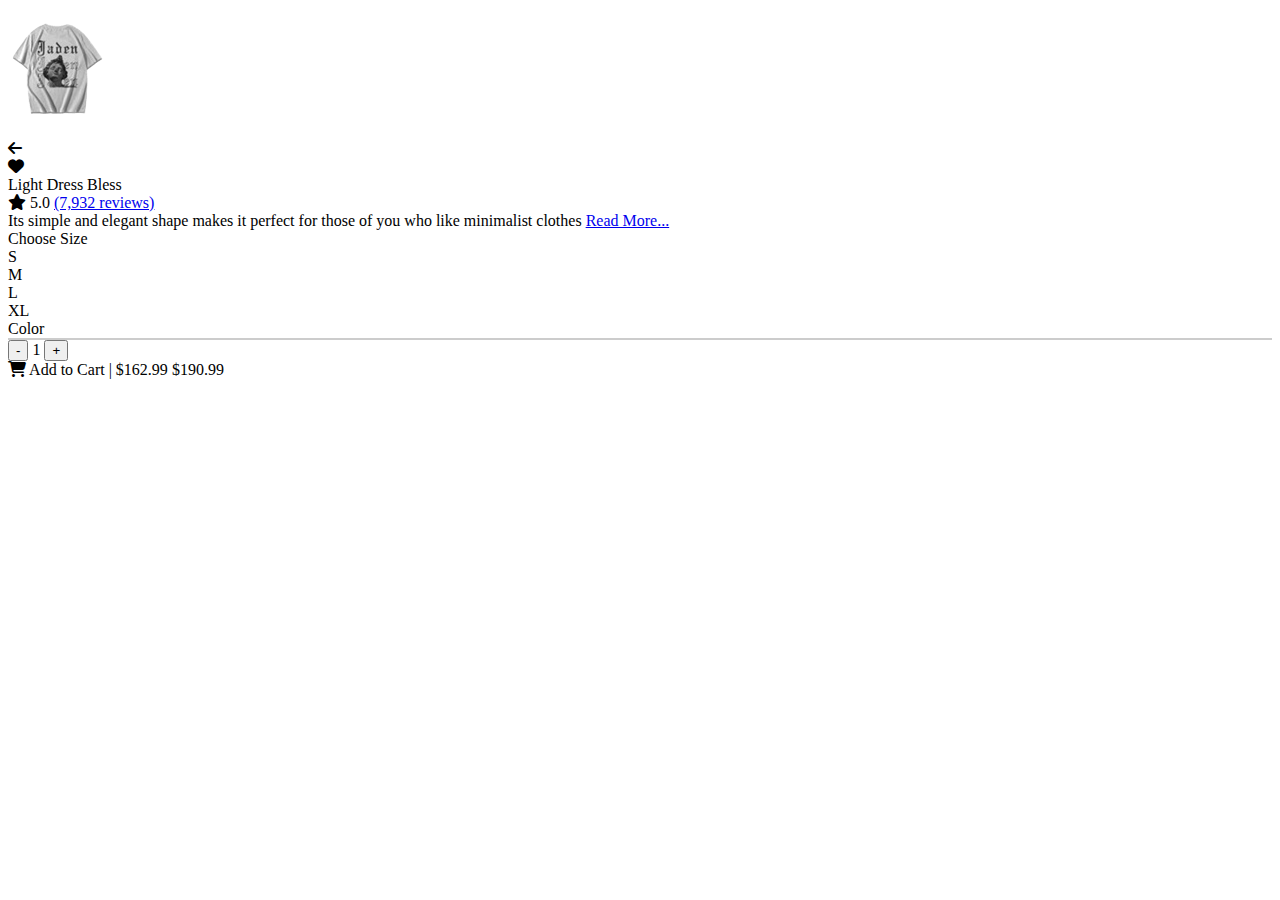
==== src/views/detail.html @ 3361e226 "feat: :lipstick: Hice el html" ====
<!DOCTYPE html>
<html lang="en">
<head>
    <meta charset="UTF-8">
    <meta name="viewport" content="width=device-width, initial-scale=1.0">
    <link rel="stylesheet" href="../css/detail.css">
    <link rel="stylesheet" href="https://cdnjs.cloudflare.com/ajax/libs/font-awesome/6.7.2/css/all.min.css" integrity="sha512-Evv84Mr4kqVGRNSgIGL/F/aIDqQb7xQ2vcrdIwxfjThSH8CSR7PBEakCr51Ck+w+/U6swU2Im1vVX0SVk9ABhg==" crossorigin="anonymous" referrerpolicy="no-referrer" />
    <title>Detail</title>
</head>
<body>
    <div class="container">
        <div class="image-container">
            <img src="../stora/img/camisa recortada.png" alt="Producto" class="product-image">
            <div class="back-btn"><i class="fas fa-arrow-left"></i></div>
            <div class="favorite-btn"><i class="fas fa-heart"></i></div>
        </div>
        <!-- Contenido del producto -->
        <div class="content">
            <div class="title">Light Dress Bless</div>

            <div class="rating">
                <i class="fas fa-star"></i>
                <span>5.0</span>
                <a href="#" class="reviews">(7,932 reviews)</a>
            </div>

            <div class="description">
                Its simple and elegant shape makes it perfect for those of you who like minimalist clothes 
                <a href="#">Read More...</a>
            </div>

            <!-- Opciones de talla y color -->
            <div class="options">
                <div class="sizes">
                    <span>Choose Size</span>
                    <div class="size-btn active">S</div>
                    <div class="size-btn">M</div>
                    <div class="size-btn">L</div>
                    <div class="size-btn">XL</div>
                </div>

                <div class="colors">
                    <span>Color</span>
                    <div class="color-btn" style="background: black;"></div>
                    <div class="color-btn active" style="background: gray;"></div>
                    <div class="color-btn" style="background: white; border: 1px solid #ccc;"></div>
                </div>
            </div>

            <!-- Cantidad y botón de carrito -->
            <div class="cart-section">
                <div class="quantity">
                    <button>-</button>
                    <span>1</span>
                    <button>+</button>
                </div>
            </div>

            <div class="cart-btn">
                <i class="fas fa-shopping-cart"></i> 
                Add to Cart | $162.99 <span class="old-price">$190.99</span>
            </div>
        </div>
    </div>

</body>
</html>
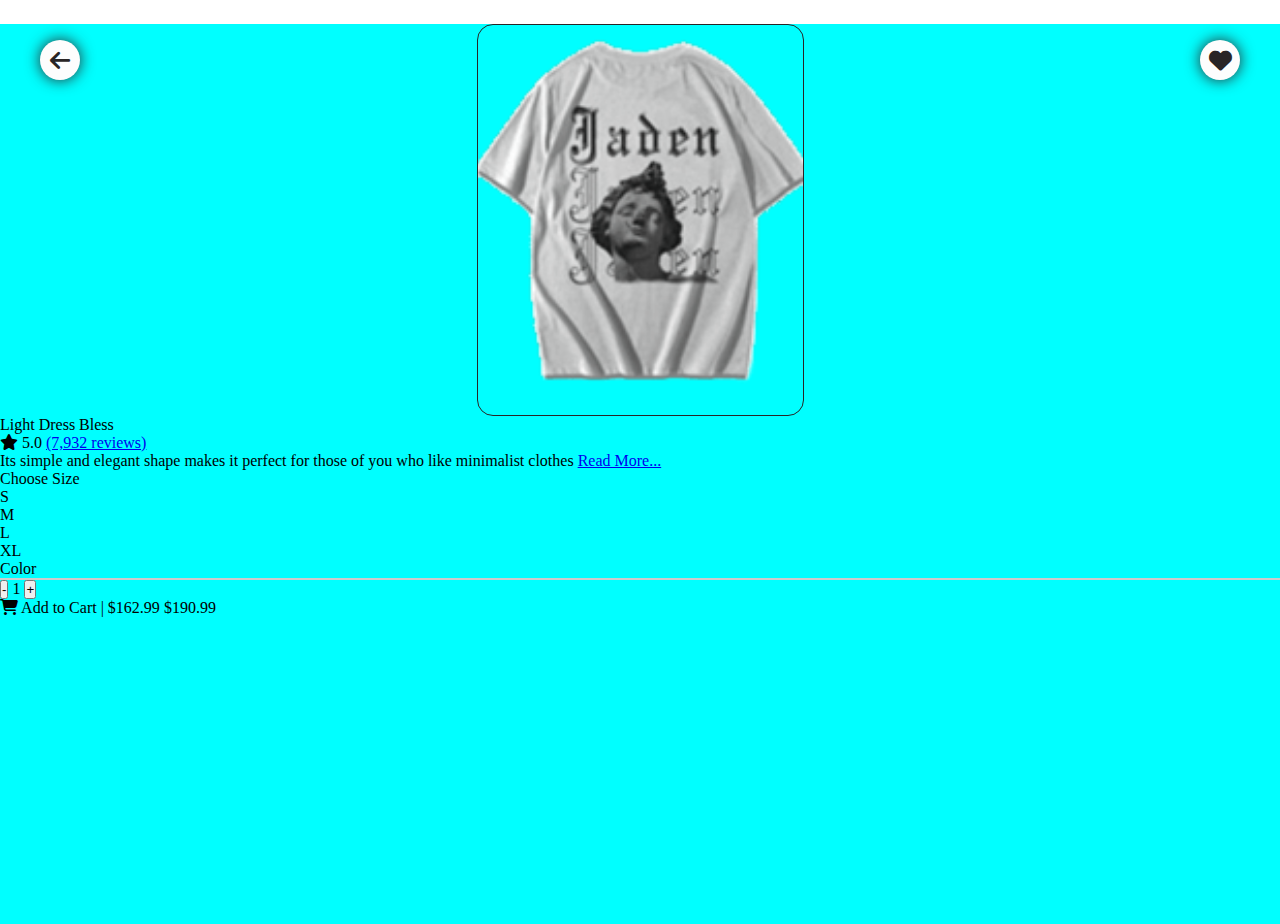
==== commit 0628e91b: "feat: :lipstick: Colocamos la imagen y sus botones" ====
--- a/src/views/detail.html
+++ b/src/views/detail.html
@@ -10,11 +10,10 @@
 <body>
     <div class="container">
         <div class="image-container">
-            <img src="../stora/img/camisa recortada.png" alt="Producto" class="product-image">
+            <img src="../stora/img/camisa (2) recortado.png" alt="Producto" class="product-image">
             <div class="back-btn"><i class="fas fa-arrow-left"></i></div>
             <div class="favorite-btn"><i class="fas fa-heart"></i></div>
         </div>
-        <!-- Contenido del producto -->
         <div class="content">
             <div class="title">Light Dress Bless</div>
 
@@ -28,8 +27,6 @@
                 Its simple and elegant shape makes it perfect for those of you who like minimalist clothes 
                 <a href="#">Read More...</a>
             </div>
-
-            <!-- Opciones de talla y color -->
             <div class="options">
                 <div class="sizes">
                     <span>Choose Size</span>
@@ -46,8 +43,6 @@
                     <div class="color-btn" style="background: white; border: 1px solid #ccc;"></div>
                 </div>
             </div>
-
-            <!-- Cantidad y botón de carrito -->
             <div class="cart-section">
                 <div class="quantity">
                     <button>-</button>
--- a/src/css/detail.css
+++ b/src/css/detail.css
@@ -0,0 +1,63 @@
+@import url(../css/variables.css);
+*{
+        padding: 0;
+        margin: 0;
+        box-sizing: border-box;
+
+}
+
+.container {
+    background-color: aqua;
+    width: 100%;
+    height: 100vh;
+}
+.image-container {
+    /* background-color: brown; */
+    display: flex;
+    justify-content: center;
+    align-items: center;
+    margin-top: 24px;
+}
+.image-container img {
+    width: 327px;
+    object-fit: cover;
+    height: 392px;
+    /* background-color: white; */
+    border-radius: 16px;
+    border: 1px solid var(--color-1);
+}
+.back-btn {
+    position: absolute;
+    width: 40px;
+    height: 40px;
+    display: flex;
+    justify-content: center;
+    align-items: center;
+    border-radius: 50%;
+    background-color: var(--color-6);
+    font-size: 23px;
+    top: 40px;
+    left: 40px;
+    box-shadow: 0px 0px 15px var(--color-1);
+    color: var(--color-1);
+}
+.favorite-btn {
+    position: absolute;
+    width: 40px;
+    height: 40px;
+    display: flex;
+    justify-content: center;
+    align-items: center;
+    border-radius: 50%;
+    background-color: var(--color-6);
+    font-size: 23px;
+    top: 40px;
+    right: 40px;
+    box-shadow: 0px 0px 15px var(--color-1);
+    color: var(--color-1);
+}
+.favorite-btn:active {
+    background-color: var(--color-1);
+    color: var(--color-6)
+}
+.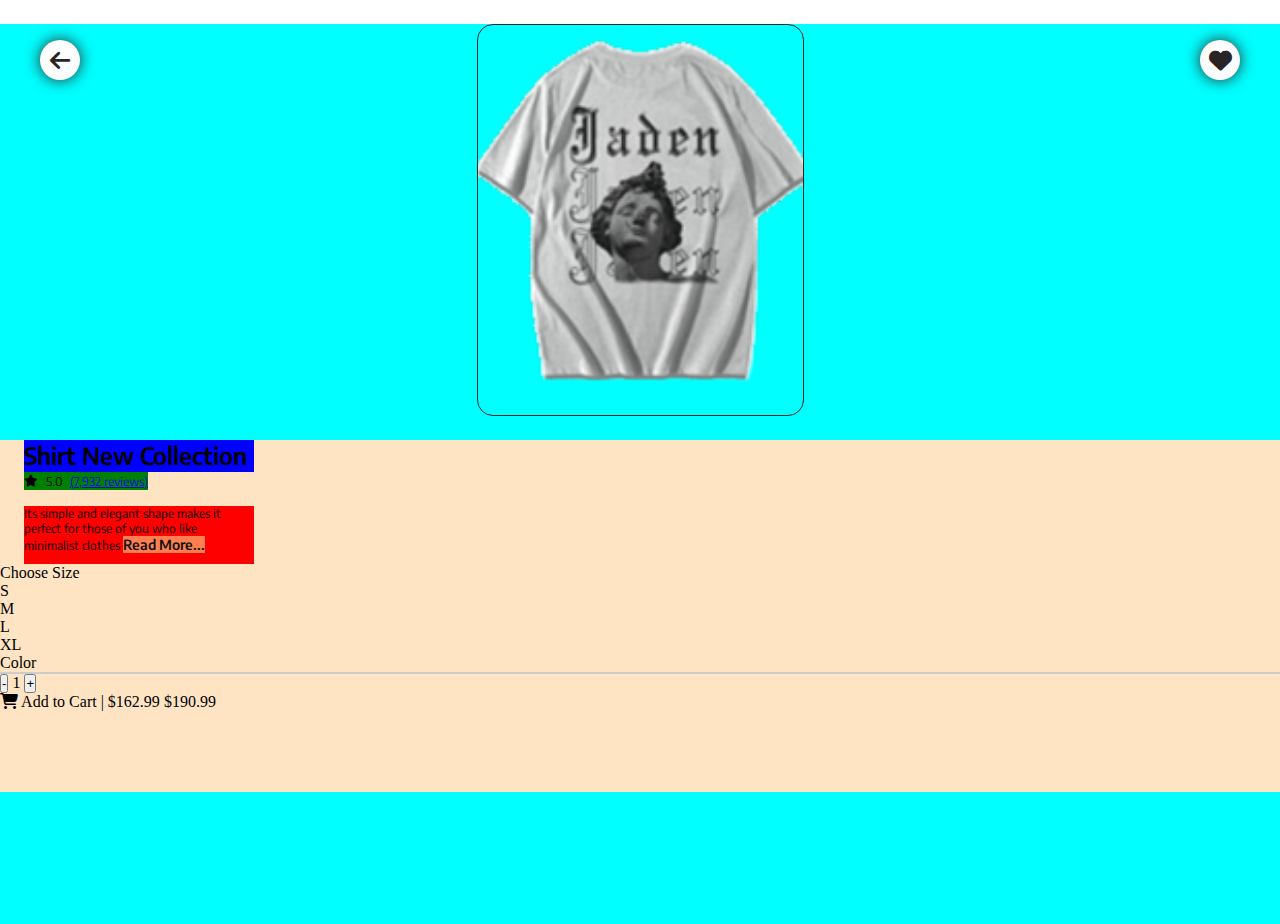
==== commit 50e699fa: "feat: :lipstick: Hicimos el nombre de la prenda y la descripcion" ====
--- a/src/views/detail.html
+++ b/src/views/detail.html
@@ -15,17 +15,16 @@
             <div class="favorite-btn"><i class="fas fa-heart"></i></div>
         </div>
         <div class="content">
-            <div class="title">Light Dress Bless</div>
+            <div class="title">Shirt New Collection</div>
 
             <div class="rating">
                 <i class="fas fa-star"></i>
-                <span>5.0</span>
+                <p>5.0</p>
                 <a href="#" class="reviews">(7,932 reviews)</a>
             </div>
 
             <div class="description">
-                Its simple and elegant shape makes it perfect for those of you who like minimalist clothes 
-                <a href="#">Read More...</a>
+                <p>Its simple and elegant shape makes it perfect for those of you who like minimalist clothes <a href="#">Read More...</a></p>
             </div>
             <div class="options">
                 <div class="sizes">
--- a/src/css/detail.css
+++ b/src/css/detail.css
@@ -60,4 +60,48 @@
     background-color: var(--color-1);
     color: var(--color-6)
 }
-.+.content {
+    background-color: bisque;
+    width: 100%;
+    height: 352px;
+    display: flex;
+    flex-direction: column;
+    margin-top: 24px;
+}
+.title {
+    background-color: blue;
+    width: 230px;
+    height: 32px;
+    margin-left: 24px;
+    font-family: "Encode-Semibold";
+    font-size: 24px;
+}
+.rating {
+    background-color: green;
+    width: 124px;
+    height: 18px;
+    margin-left: 24px;
+    display: flex;
+    justify-content: space-between;
+    align-items: center;
+    font-family: "Encode-Regular";
+    font-size: 12px;
+}
+.description {
+    background-color: red;
+    width: 230px;
+    height: 58px;
+    margin-top: 16px;
+    margin-left: 24px;
+    font-family: "Encode-Regular";
+    font-size: 12px;
+    display: flex;
+    justify-content: left;
+}
+.description a {
+    text-decoration: none;
+    font-family: "Encode-Semibold";
+    font-size: 14px;
+    color: var(--color-7);
+    background-color: coral;    
+}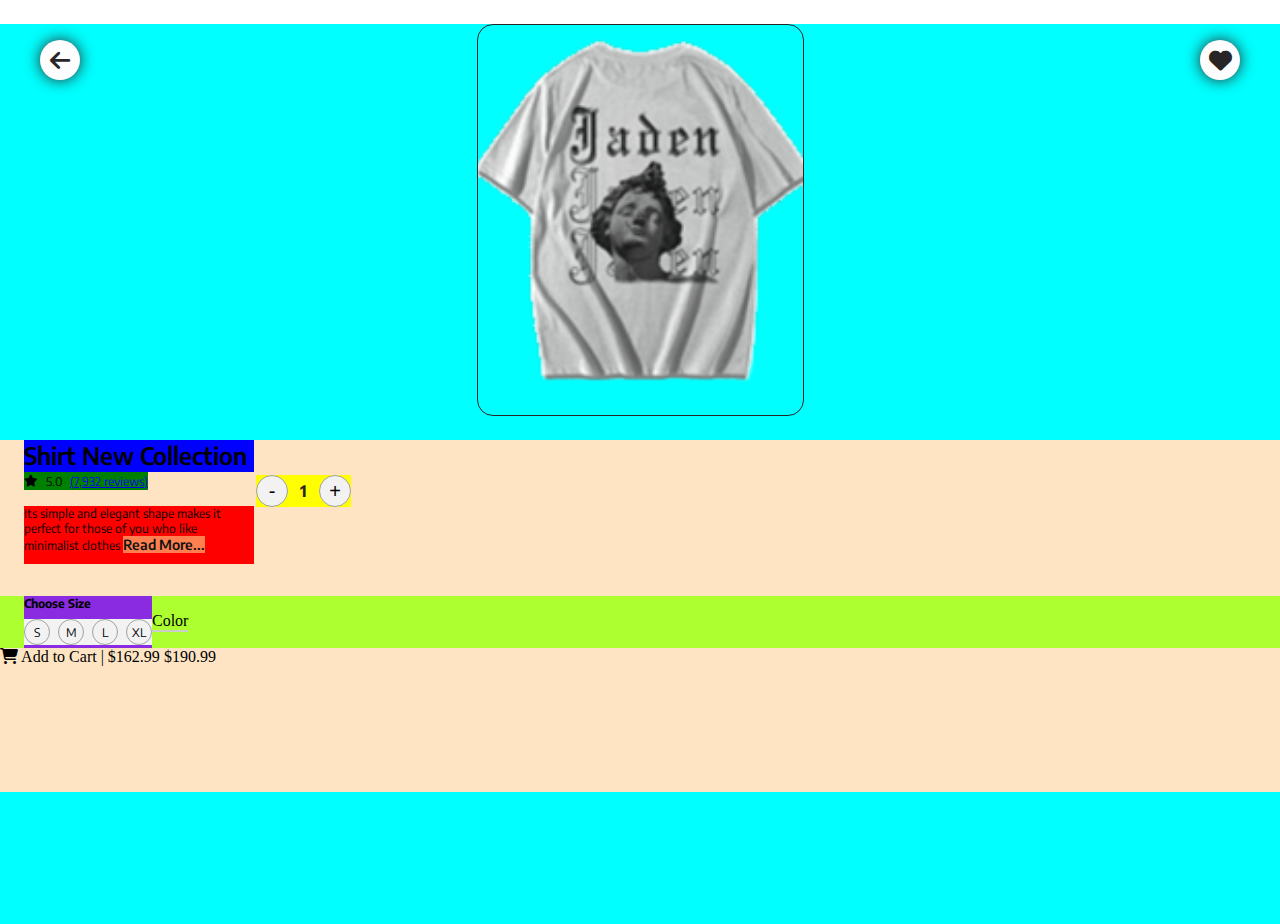
==== commit f953241e: "feat: :lipstick: Colocamos las size" ====
--- a/src/views/detail.html
+++ b/src/views/detail.html
@@ -26,13 +26,19 @@
             <div class="description">
                 <p>Its simple and elegant shape makes it perfect for those of you who like minimalist clothes <a href="#">Read More...</a></p>
             </div>
+            <div class="cart-section">            
+                <button>-</button><p>1</p><button>+</button>
+            </div>
+
             <div class="options">
                 <div class="sizes">
-                    <span>Choose Size</span>
-                    <div class="size-btn active">S</div>
-                    <div class="size-btn">M</div>
-                    <div class="size-btn">L</div>
-                    <div class="size-btn">XL</div>
+                    <p>Choose Size</p>
+                    <div class="buttons">
+                        <div class="size-btn">S</div>
+                        <div class="size-btn">M</div>
+                        <div class="size-btn">L</div>
+                        <div class="size-btn">XL</div>
+                    </div>
                 </div>
 
                 <div class="colors">
@@ -42,14 +48,6 @@
                     <div class="color-btn" style="background: white; border: 1px solid #ccc;"></div>
                 </div>
             </div>
-            <div class="cart-section">
-                <div class="quantity">
-                    <button>-</button>
-                    <span>1</span>
-                    <button>+</button>
-                </div>
-            </div>
-
             <div class="cart-btn">
                 <i class="fas fa-shopping-cart"></i> 
                 Add to Cart | $162.99 <span class="old-price">$190.99</span>
--- a/src/css/detail.css
+++ b/src/css/detail.css
@@ -104,4 +104,71 @@
     font-size: 14px;
     color: var(--color-7);
     background-color: coral;    
-}+}
+.cart-section {
+    background-color: yellow;
+    width: 95px;
+    height: 32px;
+    display: flex;
+    justify-content: space-between;
+    align-items: center;
+    position: absolute;
+    margin-left: 256px;
+    margin-top: 35px;
+}
+.cart-section button {
+    background-color: var(--color-4);
+    width: 32px;
+    height: 32px;
+    border: 1px solid var(--color-3);
+    border-radius: 50%;
+    font-size: 20px;
+}
+.cart-section p {
+    font-family: "Encode-Bold";
+    font-size: 16ṕx;
+    color: var(--color-1);
+}
+.options {
+    background-color: greenyellow;
+    margin-top: 32px;
+    display: flex;
+    justify-content: left;
+    align-items: center;
+    height: 52px;
+}
+.sizes {
+    background-color: blueviolet;
+    width: 128px;
+    height: 52px;
+    margin-left: 24px;
+}
+.sizes p {
+    font-family: "Encode-Bold";
+    font-size: 12px;
+}
+.buttons{
+    margin-top: 8px;
+    background-color: var(--color-4);
+    width: 128px;
+    height: 26px;
+    display: flex;
+    justify-content: space-between;
+    align-items: center;
+}
+.size-btn {
+    display: flex;
+    justify-content: center;
+    align-items: center;
+    background-color: transparent;
+    border: 1px solid var(--color-3);
+    width: 26px;
+    height: 26px;
+    border-radius: 50%;
+    font-family: "Encode-Regular";
+    font-size: 12px;
+}
+.size-btn:hover {
+    background-color: var(--color-1);
+    color: var(--color-6);
+}
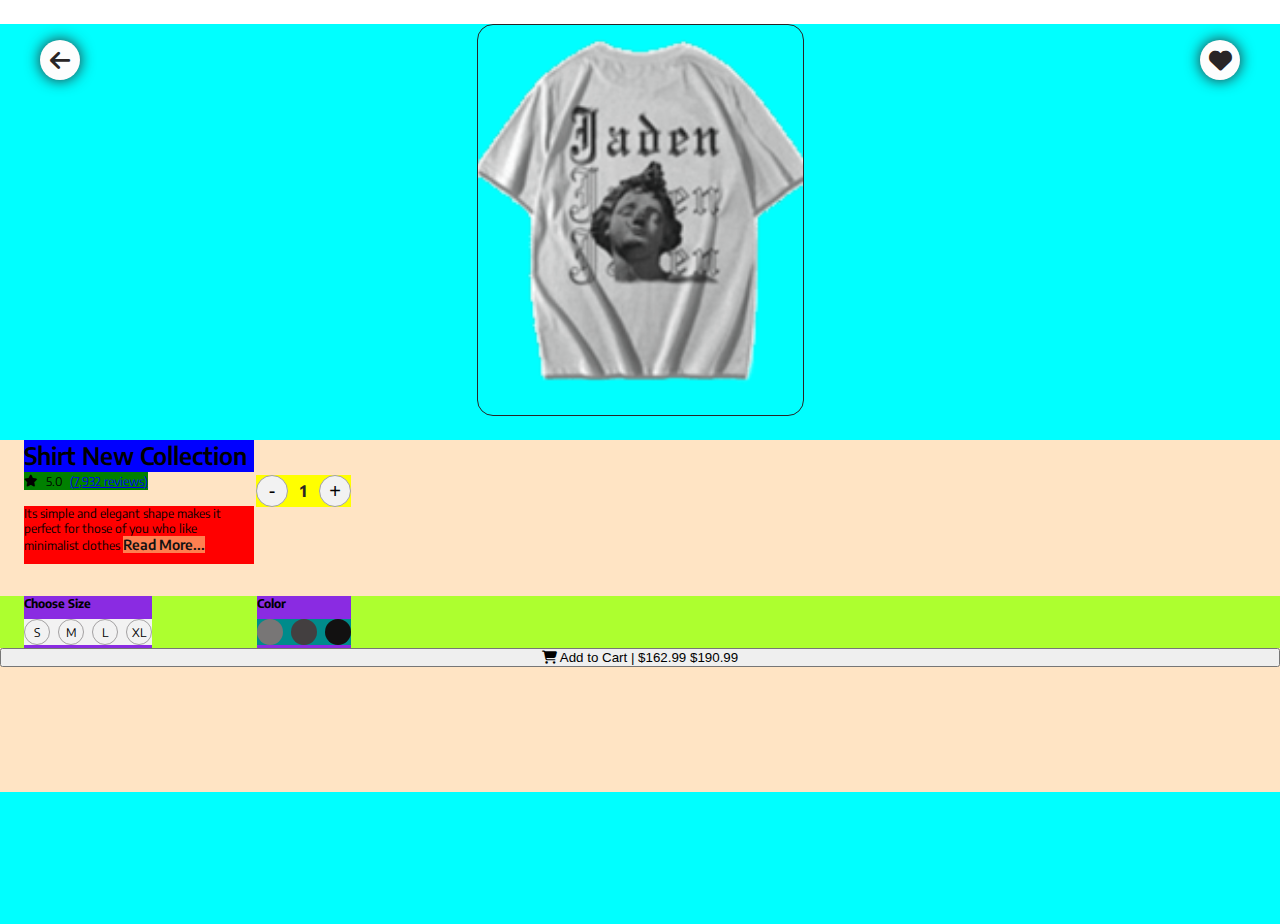
==== commit 7b1b24f2: "feat: :lipstick: Colocamos los colores" ====
--- a/src/views/detail.html
+++ b/src/views/detail.html
@@ -42,16 +42,18 @@
                 </div>
 
                 <div class="colors">
-                    <span>Color</span>
-                    <div class="color-btn" style="background: black;"></div>
-                    <div class="color-btn active" style="background: gray;"></div>
-                    <div class="color-btn" style="background: white; border: 1px solid #ccc;"></div>
+                    <p>Color</p>
+                    <div class="group">
+                        <div class="color-btn" style="background: #787676;"></div>
+                        <div class="color-btn" style="background: #433F40;"></div>
+                        <div class="color-btn" style="background: #121111;"></div>
+                    </div>
                 </div>
             </div>
-            <div class="cart-btn">
-                <i class="fas fa-shopping-cart"></i> 
-                Add to Cart | $162.99 <span class="old-price">$190.99</span>
-            </div>
+            <button class="cart-button">
+                <i class="fas fa-shopping-cart"></i>
+                Add to Cart | <span>$162.99</span> <span class="old-price">$190.99</span>
+            </button>
         </div>
     </div>
 
--- a/src/css/detail.css
+++ b/src/css/detail.css
@@ -172,3 +172,27 @@
     background-color: var(--color-1);
     color: var(--color-6);
 }
+.colors {
+    background-color: blueviolet;
+    width: 94px;
+    height: 52px;
+    margin-left: 105px;
+}
+.colors p {
+    font-family: "Encode-Bold";
+    font-size: 12px;
+}
+.group {
+    background-color:darkcyan;
+    margin-top: 8px;
+    display: flex;
+    justify-content: space-between;
+    align-items: center;
+    width: 94px;
+    height: 26px;
+}
+.color-btn {
+    width: 26px;
+    height: 26px;
+    border-radius: 50%;
+}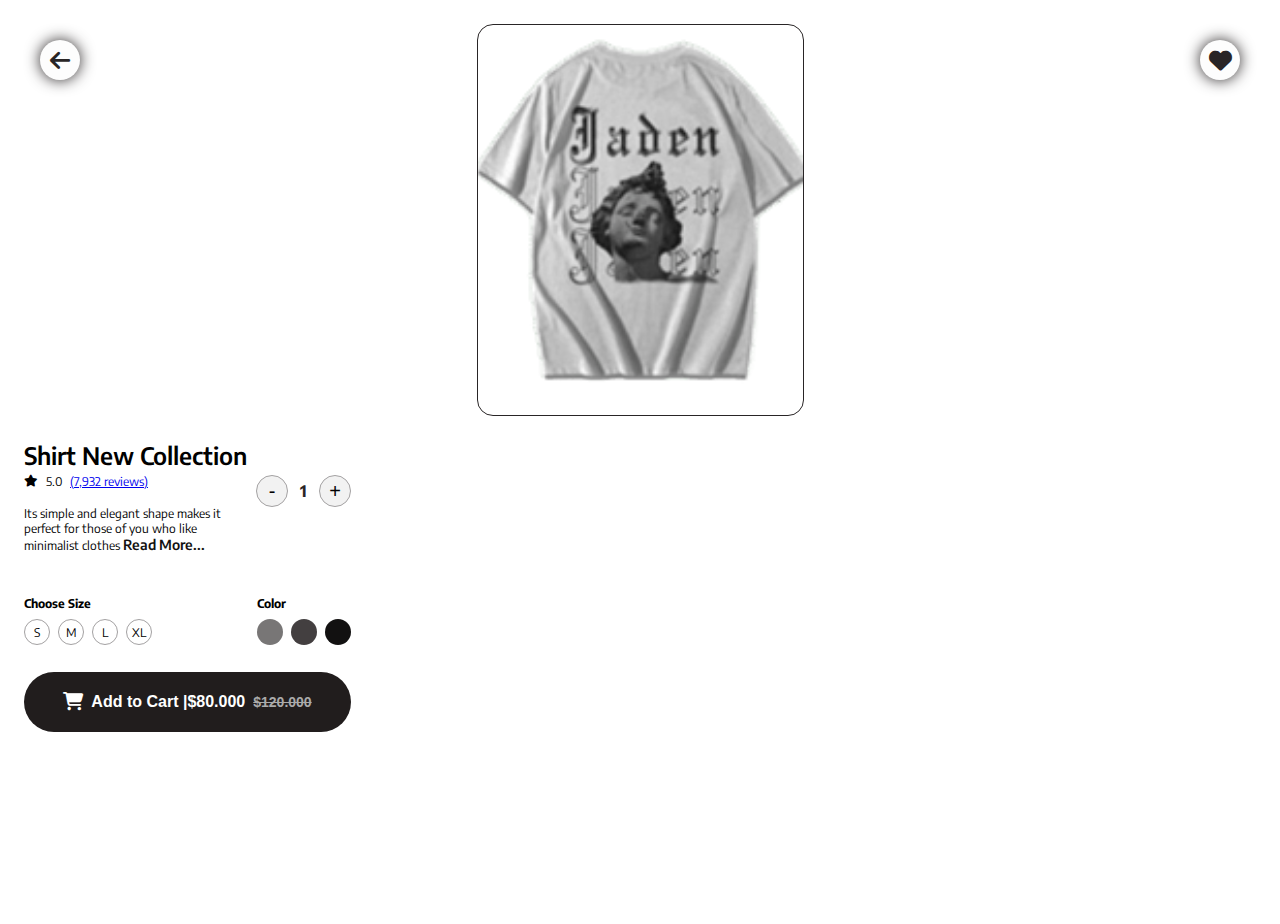
==== commit ad33d161: "feat: :lipstick: Colocamos el boton de agregar y terminamos la pagina" ====
--- a/src/views/detail.html
+++ b/src/views/detail.html
@@ -52,7 +52,7 @@
             </div>
             <button class="cart-button">
                 <i class="fas fa-shopping-cart"></i>
-                Add to Cart | <span>$162.99</span> <span class="old-price">$190.99</span>
+                Add to Cart | <span>$80.000</span> <span class="old-price">$120.000</span>
             </button>
         </div>
     </div>
--- a/src/css/detail.css
+++ b/src/css/detail.css
@@ -7,7 +7,7 @@
 }
 
 .container {
-    background-color: aqua;
+    /* background-color: aqua; */
     width: 100%;
     height: 100vh;
 }
@@ -61,7 +61,7 @@
     color: var(--color-6)
 }
 .content {
-    background-color: bisque;
+    /* background-color: bisque; */
     width: 100%;
     height: 352px;
     display: flex;
@@ -69,7 +69,7 @@
     margin-top: 24px;
 }
 .title {
-    background-color: blue;
+    /* background-color: blue; */
     width: 230px;
     height: 32px;
     margin-left: 24px;
@@ -77,7 +77,7 @@
     font-size: 24px;
 }
 .rating {
-    background-color: green;
+    /* background-color: green; */
     width: 124px;
     height: 18px;
     margin-left: 24px;
@@ -88,7 +88,7 @@
     font-size: 12px;
 }
 .description {
-    background-color: red;
+    /* background-color: red; */
     width: 230px;
     height: 58px;
     margin-top: 16px;
@@ -103,10 +103,10 @@
     font-family: "Encode-Semibold";
     font-size: 14px;
     color: var(--color-7);
-    background-color: coral;    
+    /* background-color: coral;     */
 }
 .cart-section {
-    background-color: yellow;
+    /* background-color: yellow; */
     width: 95px;
     height: 32px;
     display: flex;
@@ -130,7 +130,7 @@
     color: var(--color-1);
 }
 .options {
-    background-color: greenyellow;
+    /* background-color: greenyellow; */
     margin-top: 32px;
     display: flex;
     justify-content: left;
@@ -138,7 +138,7 @@
     height: 52px;
 }
 .sizes {
-    background-color: blueviolet;
+    /* background-color: blueviolet; */
     width: 128px;
     height: 52px;
     margin-left: 24px;
@@ -149,7 +149,7 @@
 }
 .buttons{
     margin-top: 8px;
-    background-color: var(--color-4);
+    /* background-color: var(--color-4); */
     width: 128px;
     height: 26px;
     display: flex;
@@ -173,7 +173,7 @@
     color: var(--color-6);
 }
 .colors {
-    background-color: blueviolet;
+    /* background-color: blueviolet; */
     width: 94px;
     height: 52px;
     margin-left: 105px;
@@ -183,7 +183,7 @@
     font-size: 12px;
 }
 .group {
-    background-color:darkcyan;
+    /* background-color:darkcyan; */
     margin-top: 8px;
     display: flex;
     justify-content: space-between;
@@ -195,4 +195,40 @@
     width: 26px;
     height: 26px;
     border-radius: 50%;
+}
+.cart-button {
+    display: flex;
+    align-items: center;
+    justify-content: center;
+    background-color: #211d1d;
+    color: white;
+    padding: 12px 20px;
+    border-radius: 50px;
+    font-size: 16px;
+    font-weight: bold;
+    border: none;
+    cursor: pointer;
+    margin-left: 24px;
+    margin-top: 24px;
+    width: 327px;
+    height: 60px;
+    position: relative;
+    text-align: center;
+    transition: background 0.3s ease;
+}
+
+.cart-button:hover {
+    background-color: #3a3232;
+}
+
+.cart-button i {
+    margin-right: 8px;
+    font-size: 18px;
+}
+
+.old-price {
+    text-decoration: line-through;
+    color: #aaa;
+    font-size: 14px;
+    margin-left: 8px;
 }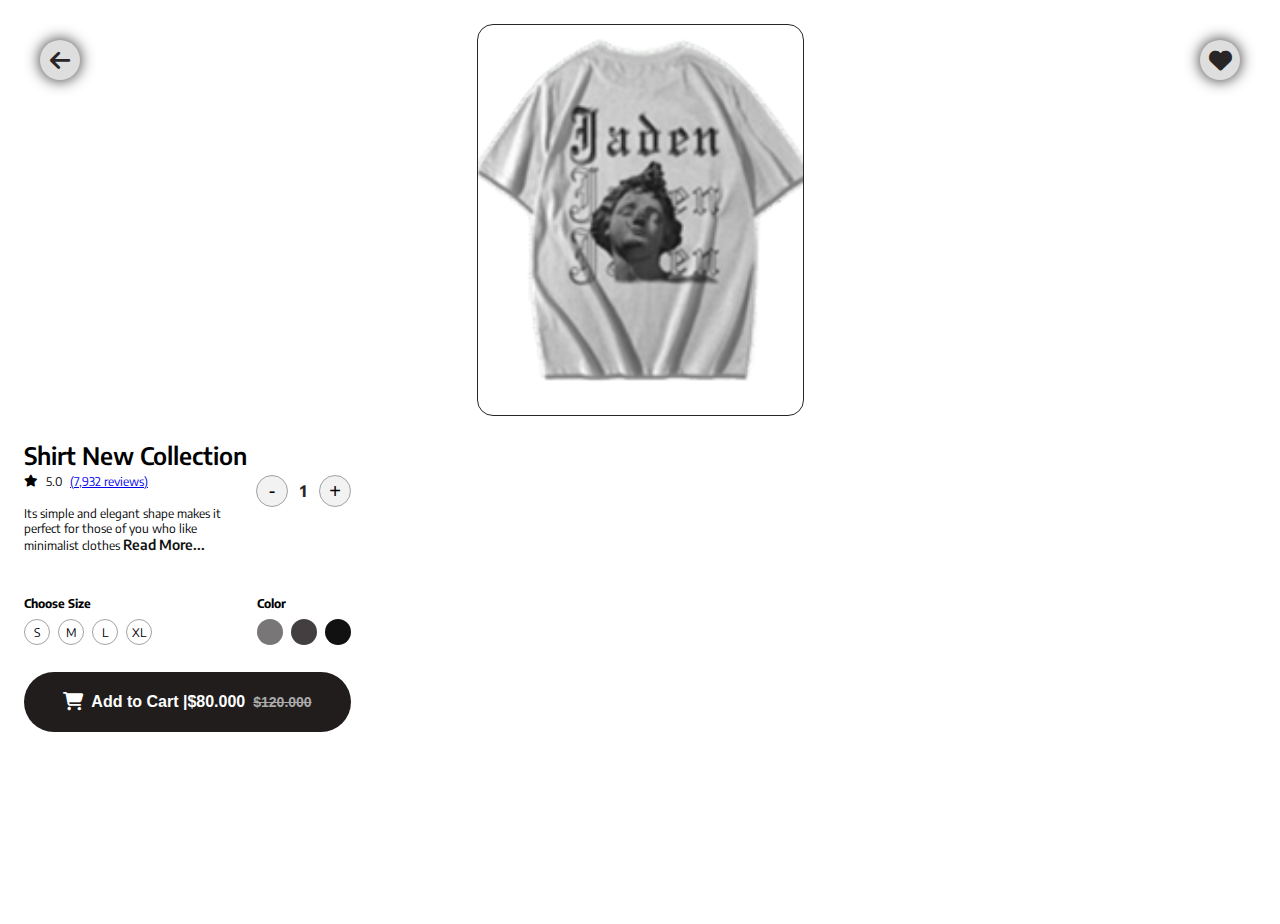
==== commit 2c317570: "chore: :wrench: Se hizo merge y se termina la mayoria solo falta el checkout" ====
--- a/src/views/detail.html
+++ b/src/views/detail.html
@@ -11,12 +11,11 @@
     <div class="container">
         <div class="image-container">
             <img src="../stora/img/camisa (2) recortado.png" alt="Producto" class="product-image">
-            <div class="back-btn"><i class="fas fa-arrow-left"></i></div>
+            <a href="../views/pag1.html"><div class="back-btn"><i class="fas fa-arrow-left"></i></div></a>
             <div class="favorite-btn"><i class="fas fa-heart"></i></div>
         </div>
         <div class="content">
             <div class="title">Shirt New Collection</div>
-
             <div class="rating">
                 <i class="fas fa-star"></i>
                 <p>5.0</p>
--- a/src/css/detail.css
+++ b/src/css/detail.css
@@ -86,6 +86,7 @@
     align-items: center;
     font-family: "Encode-Regular";
     font-size: 12px;
+    
 }
 .description {
     /* background-color: red; */
@@ -102,7 +103,7 @@
     text-decoration: none;
     font-family: "Encode-Semibold";
     font-size: 14px;
-    color: var(--color-7);
+    color: var(--color-11);
     /* background-color: coral;     */
 }
 .cart-section {
@@ -170,7 +171,7 @@
 }
 .size-btn:hover {
     background-color: var(--color-1);
-    color: var(--color-6);
+    color: var(--color-10);
 }
 .colors {
     /* background-color: blueviolet; */
